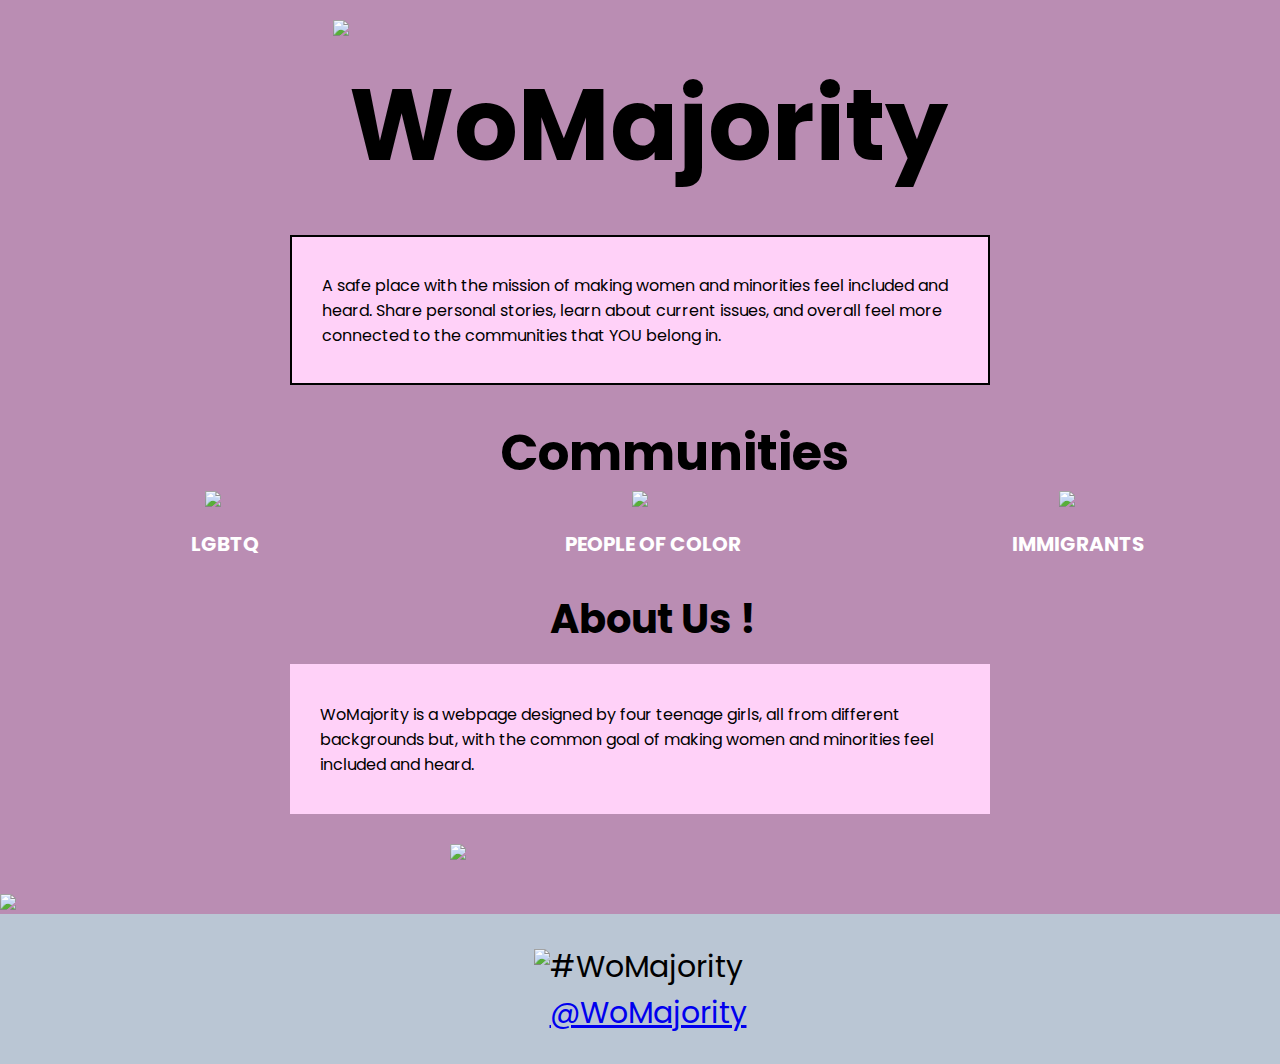
==== index.html @ 30cadb2a "m" ====
<!DOCTYPE html>
<html lang="en" dir="ltr">
<head>
<link href="https://fonts.googleapis.com/css?family=Poppins&display=swap" rel="stylesheet">
  <link rel="stylesheet" type="text/css" href="styles.css">
  <meta charset="utf-8">
  <meta name="viewport" content="width=device-width, initial-scale=1">
  <title>WoMajority</title>
</head>
<body>
  <div class="header">
<img src="file:///Users/apple/Desktop/logo.png">
    <h1>WoMajority</h1>
  </div>
  <div class="description">
    <p id="desc">A safe place with the mission of making women and minorities feel included and heard. Share personal stories, learn about current issues, and overall feel more connected to the communities that YOU belong in.
</p>
  </div>
  <h2>Communities</h2>
<div class="row-img">
  <div id="img1">
  <img id="prideimg" class="lgbtqbutton" id="button" src="https://files.slack.com/files-pri/TK5GC0Y6T-FLY0AEXTJ/lgbt_button_image.png" >
  </div>
  <div id="img2">
  <img class="pocbutton" id="button" src="https://files.slack.com/files-pri/TK5GC0Y6T-FLLK52ZKL/poc.jpg">
  </div>
  <div id="img3">
  <img class="immigrantsbutton" id="button" src="https://files.slack.com/files-pri/TK5GC0Y6T-FM06GM3P0/image_from_ios.jpg">
  </div>
</div> <br>
<div class="row-names">
<p id="pridep">LGBTQ</p>
<p id="pocp">PEOPLE OF COLOR</p>
<p>IMMIGRANTS</p>
</div>
<h2 id="xx">About Us !</h2>
<div class="about">
<p id="us-p">WoMajority is a webpage designed by four teenage girls, all from different backgrounds but, with the common goal of making women and minorities feel included and heard. </p>
</div>
<img id="us-img" src="https://files.slack.com/files-pri/TK5GC0Y6T-FLY9B9F8V/image_from_ios.jpg">
<div>
  <img class= "aak" src="https://files.slack.com/files-pri/TK5GC0Y6T-FLYCZT7HT/image_from_ios.jpg";
  <img class= "isabella" src="https://files.slack.com/files-pri/TK5GC0Y6T-FM08A708P/image_from_ios.jpg";
</div>

<div class="footer">
  <img id="ig" src="https://hire10.net/wp-content/uploads/2019/01/IG-logo-.png">
  <div class="info">
    <p id="hashtag">#WoMajority</p>
    <a id="at" href="https://www.instagram.com/womajority/">@WoMajority</a>
    </div>
</div>



  <script src="https://ajax.googleapis.com/ajax/libs/jquery/2.1.3/jquery.min.js"></script>
  <script type ="text/javascript" src="./index.js"></script>
</body>
---- styles.css ----
*{
  padding: 0;
  margin:0;
  box-sizing:border-box;
}
body{
  background-color: #BA8DB3;

}
img{
  height: 200px;
}
h1{
  padding-top: 30px;
  font-size: 100px;
  color: black;
    font-family: 'Poppins', sans-serif;
}
.description{
  margin-top: 15px;
  display:flex;
  justify-content: center;
  height: 150px;
}
#desc{
  font-family: 'Poppins', sans-serif;
  background-color:#FFD1F8;
  width:700px;
  border: 2px solid black;
  display: flex;
  align-items: center;
  justify-content: center;
  padding: 30px;
}
.header{
  margin-top: 20px;
  display:flex;
  justify-content: center;
}
h2{
  font-family: 'Poppins', sans-serif;
  font-size: 50px;
  margin-top: 30px;
  margin-left: 500px;
}
#xx{
  font-family: 'Poppins', sans-serif;
  font-size: 40px;
  margin-top: 30px;
  margin-left: 550px;

}
#prideimg{
  height:250px;
}
.row-img{
  display: flex;
  align-items: center;
  justify-content: space-around;
}
.row-names{
  display: flex;
  align-items: center;
  justify-content: space-around;
  color: white;
  font-family: 'Poppins', sans-serif;
  font-size: 20px;
  font-weight: bold;
}
#pridep{
  margin-left: 55px;
}
#pocp{
  padding-left:35px;
}
.about{
  margin-top: 15px;
  display:flex;
  justify-content: center;
  height: 150px;
}
#us-p{
  font-family: 'Poppins', sans-serif;
  background-color:#FFD1F8;
  width:700px;

  display: flex;
  align-items: center;
  justify-content: center;
  padding: 30px;
}
#us-img{
  height:300px;
  margin-top: 30px;
margin-left: 450px;
margin-bottom: 30px;
}
.footer{
  /*position: relative;*/
  height: 150px;
  width: 100%;
  background-color:#BAC6D4;
  display:flex;
  justify-content: center;
}
#hashtag{
font-family: 'Poppins', sans-serif;
font-size: 30px;

}
#at{
  font-family: 'Poppins', sans-serif;
  font-size: 30px;
  /* display:flex;
  justify-content: center; */
}
.info{
margin-top: 30px;

}

#ig{
  margin-top: 35px;
  height:80px;



}
#img1:hover{
  background-image: none;
  background-color: #FAF1C9;
}
#img2:hover{
  background-image: none;
  background-color: #FAF1C9;
  padding:25px;
}
#img3:hover{
  background-image: none;
  background-color: #FAF1C9;
  padding:25px;
}
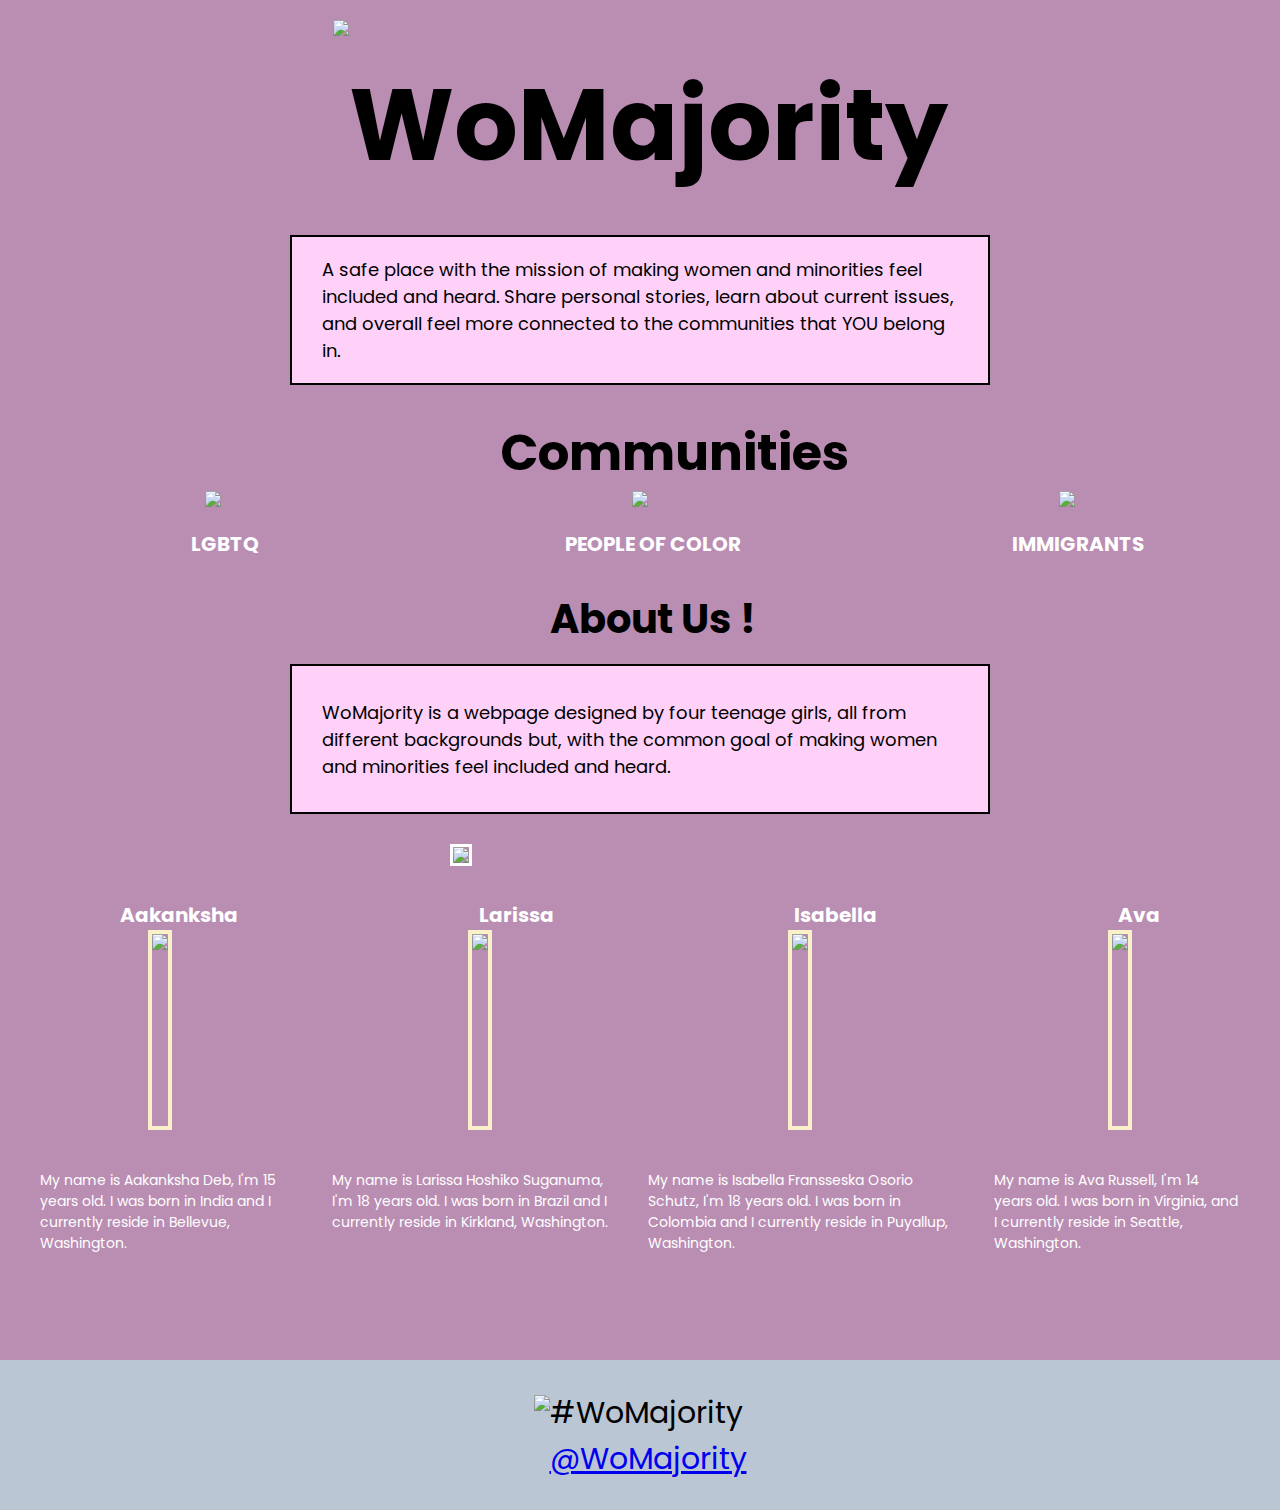
==== commit 6cd03ca9: "m" ====
--- a/index.html
+++ b/index.html
@@ -38,9 +38,23 @@
 <p id="us-p">WoMajority is a webpage designed by four teenage girls, all from different backgrounds but, with the common goal of making women and minorities feel included and heard. </p>
 </div>
 <img id="us-img" src="https://files.slack.com/files-pri/TK5GC0Y6T-FLY9B9F8V/image_from_ios.jpg">
-<div>
-  <img class= "aak" src="https://files.slack.com/files-pri/TK5GC0Y6T-FLYCZT7HT/image_from_ios.jpg";
-  <img class= "isabella" src="https://files.slack.com/files-pri/TK5GC0Y6T-FM08A708P/image_from_ios.jpg";
+<div class="row-names-img4">
+<p>Aakanksha</p>
+<p>Larissa</p>
+<p>Isabella</p>
+<p>Ava</p>
+</div>
+<div class="img-four">
+  <img class="aak" src="https://files.slack.com/files-pri/TK5GC0Y6T-FLYCZT7HT/image_from_ios.jpg">
+  <img class="larissa" src="https://files.slack.com/files-pri/TK5GC0Y6T-FLT02S249/image_from_ios.jpg">
+  <img class="isabella" src="https://files.slack.com/files-pri/TK5GC0Y6T-FM08A708P/image_from_ios.jpg">
+  <img class="ava" src="https://files.slack.com/files-pri/TK5GC0Y6T-FM0H15AJJ/img_0198.jpg">
+</div>
+<div class="dis">
+  <p class="bio"> My name is Aakanksha Deb, I'm 15 years old. I was born in India and I currently reside in Bellevue, Washington.</p>
+  <p class="bio"> My name is Larissa Hoshiko Suganuma, I'm 18 years old. I was born in Brazil and I currently reside in Kirkland, Washington.</p>
+  <p class="bio"> My name is Isabella Fransseska Osorio Schutz, I'm 18 years old. I was born in Colombia and I currently reside in Puyallup, Washington.</p>
+  <p class="bio"> My name is Ava Russell, I'm 14 years old. I was born in Virginia, and I currently reside in Seattle, Washington. </p>
 </div>
 
 <div class="footer">
--- a/styles.css
+++ b/styles.css
@@ -31,6 +31,7 @@
   align-items: center;
   justify-content: center;
   padding: 30px;
+  font-size: 18px;
 }
 .header{
   margin-top: 20px;
@@ -83,17 +84,19 @@
   font-family: 'Poppins', sans-serif;
   background-color:#FFD1F8;
   width:700px;
-
+ border: 2px solid black;
   display: flex;
   align-items: center;
   justify-content: center;
   padding: 30px;
+  font-size: 18px;
 }
 #us-img{
   height:300px;
   margin-top: 30px;
 margin-left: 450px;
 margin-bottom: 30px;
+border: 3px solid white;
 }
 .footer{
   /*position: relative;*/
@@ -116,15 +119,10 @@
 }
 .info{
 margin-top: 30px;
-
 }
-
 #ig{
   margin-top: 35px;
   height:80px;
-
-
-
 }
 #img1:hover{
   background-image: none;
@@ -140,3 +138,44 @@
   background-color: #FAF1C9;
   padding:25px;
 }
+.img-four{
+  display: flex;
+  justify-content: space-around;
+}
+.larissa{
+  border:4px solid #FAF1C9;
+}
+.ava{
+  border:4px solid #FAF1C9;
+}
+.isabella{
+  border:4px solid #FAF1C9;
+}
+.aak{
+  border:4px solid #FAF1C9;
+}
+.row-names-img4{
+  display: flex;
+  align-items: center;
+  justify-content: space-around;
+  color: white;
+  font-family: 'Poppins', sans-serif;
+  font-size: 20px;
+  font-weight: bold;
+}
+.dis{
+  color: white;
+  font-family: 'Poppins', sans-serif;
+  font-size: 14px;
+  display:flex;
+  column-span: all;
+  margin:20px;
+}
+.bio {
+  display:flex;
+  column-span: all;
+  height: 150px;
+  margin-left: 100px;
+  margin-right: 100px;
+  margin:20px;
+}
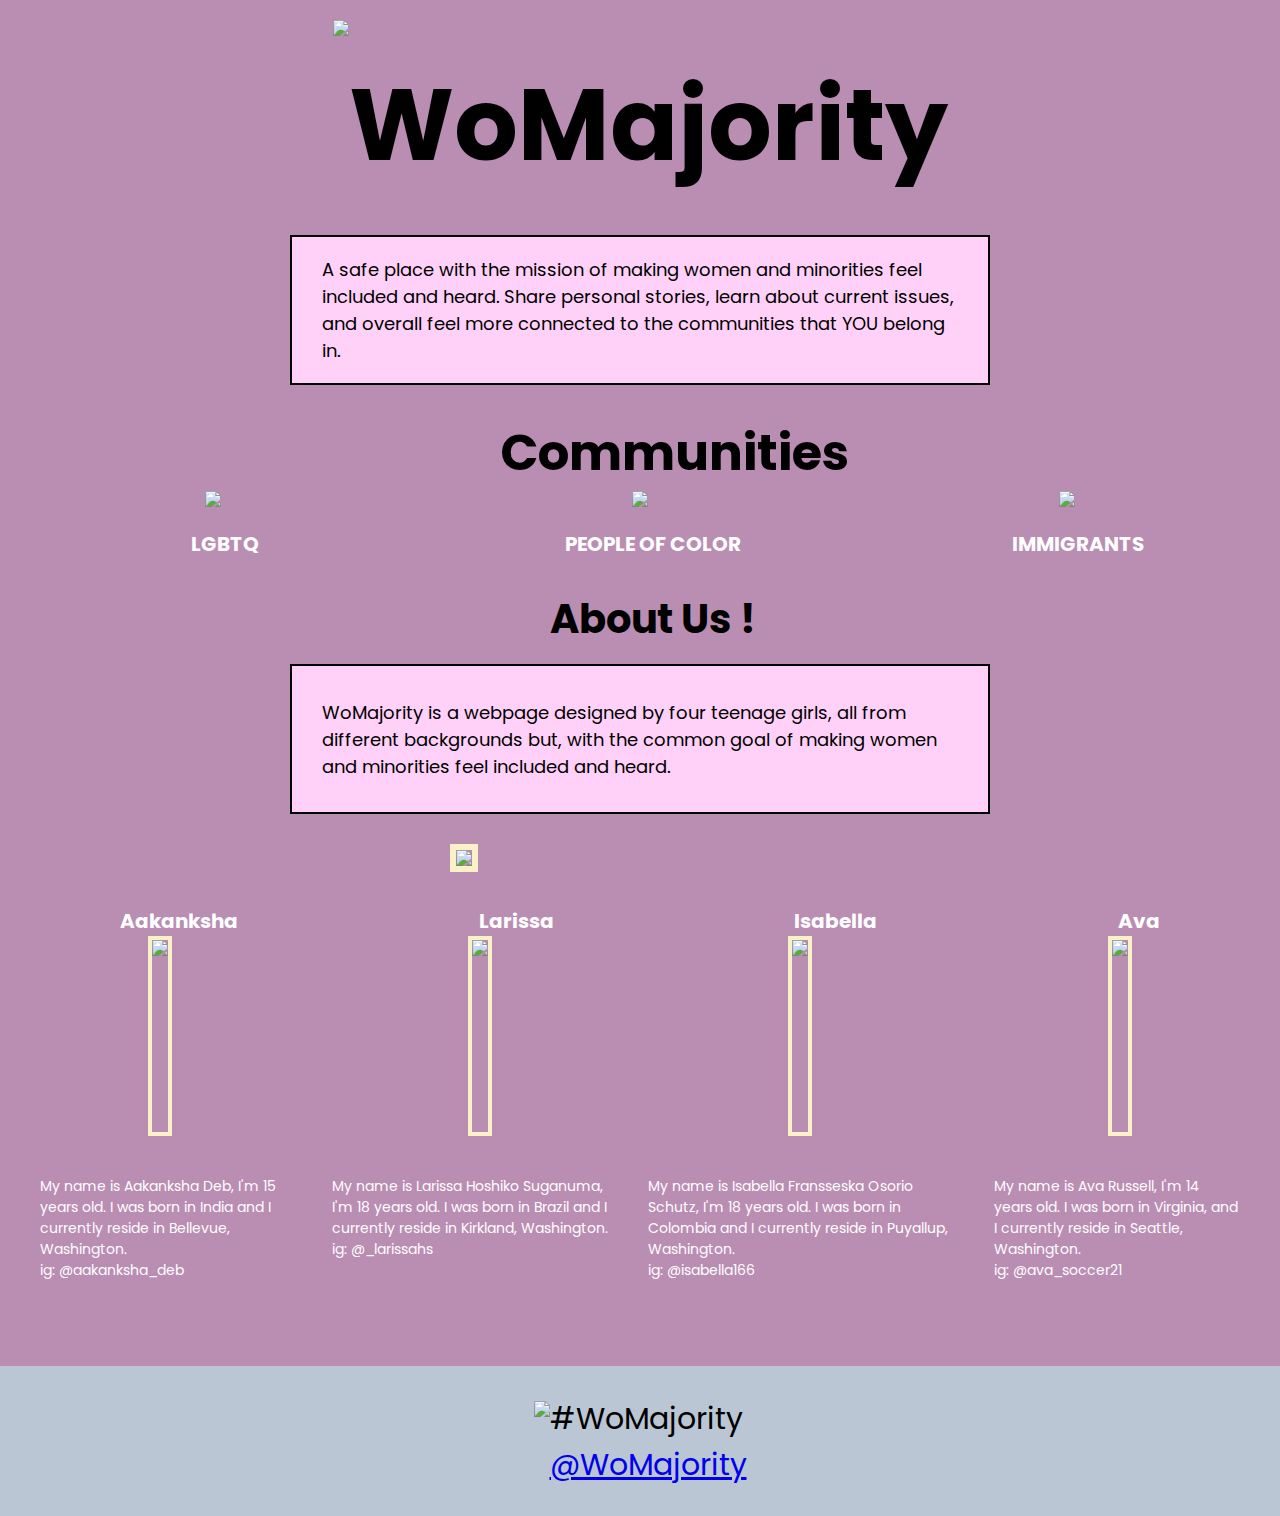
==== commit 1af7c1a0: "m" ====
--- a/index.html
+++ b/index.html
@@ -51,10 +51,10 @@
   <img class="ava" src="https://files.slack.com/files-pri/TK5GC0Y6T-FM0H15AJJ/img_0198.jpg">
 </div>
 <div class="dis">
-  <p class="bio"> My name is Aakanksha Deb, I'm 15 years old. I was born in India and I currently reside in Bellevue, Washington.</p>
-  <p class="bio"> My name is Larissa Hoshiko Suganuma, I'm 18 years old. I was born in Brazil and I currently reside in Kirkland, Washington.</p>
-  <p class="bio"> My name is Isabella Fransseska Osorio Schutz, I'm 18 years old. I was born in Colombia and I currently reside in Puyallup, Washington.</p>
-  <p class="bio"> My name is Ava Russell, I'm 14 years old. I was born in Virginia, and I currently reside in Seattle, Washington. </p>
+  <p class="bio"> My name is Aakanksha Deb, I'm 15 years old. I was born in India and I currently reside in Bellevue, Washington.<br>ig: @aakanksha_deb</p>
+  <p class="bio"> My name is Larissa Hoshiko Suganuma, I'm 18 years old. I was born in Brazil and I currently reside in Kirkland, Washington.<br>ig: @_larissahs</p>
+  <p class="bio"> My name is Isabella Fransseska Osorio Schutz, I'm 18 years old. I was born in Colombia and I currently reside in Puyallup, Washington.<br>ig: @isabella166</p>
+  <p class="bio"> My name is Ava Russell, I'm 14 years old. I was born in Virginia, and I currently reside in Seattle, Washington.<br>ig: @ava_soccer21 </p>
 </div>
 
 <div class="footer">
--- a/styles.css
+++ b/styles.css
@@ -96,7 +96,7 @@
   margin-top: 30px;
 margin-left: 450px;
 margin-bottom: 30px;
-border: 3px solid white;
+border:6px solid #FAF1C9;
 }
 .footer{
   /*position: relative;*/
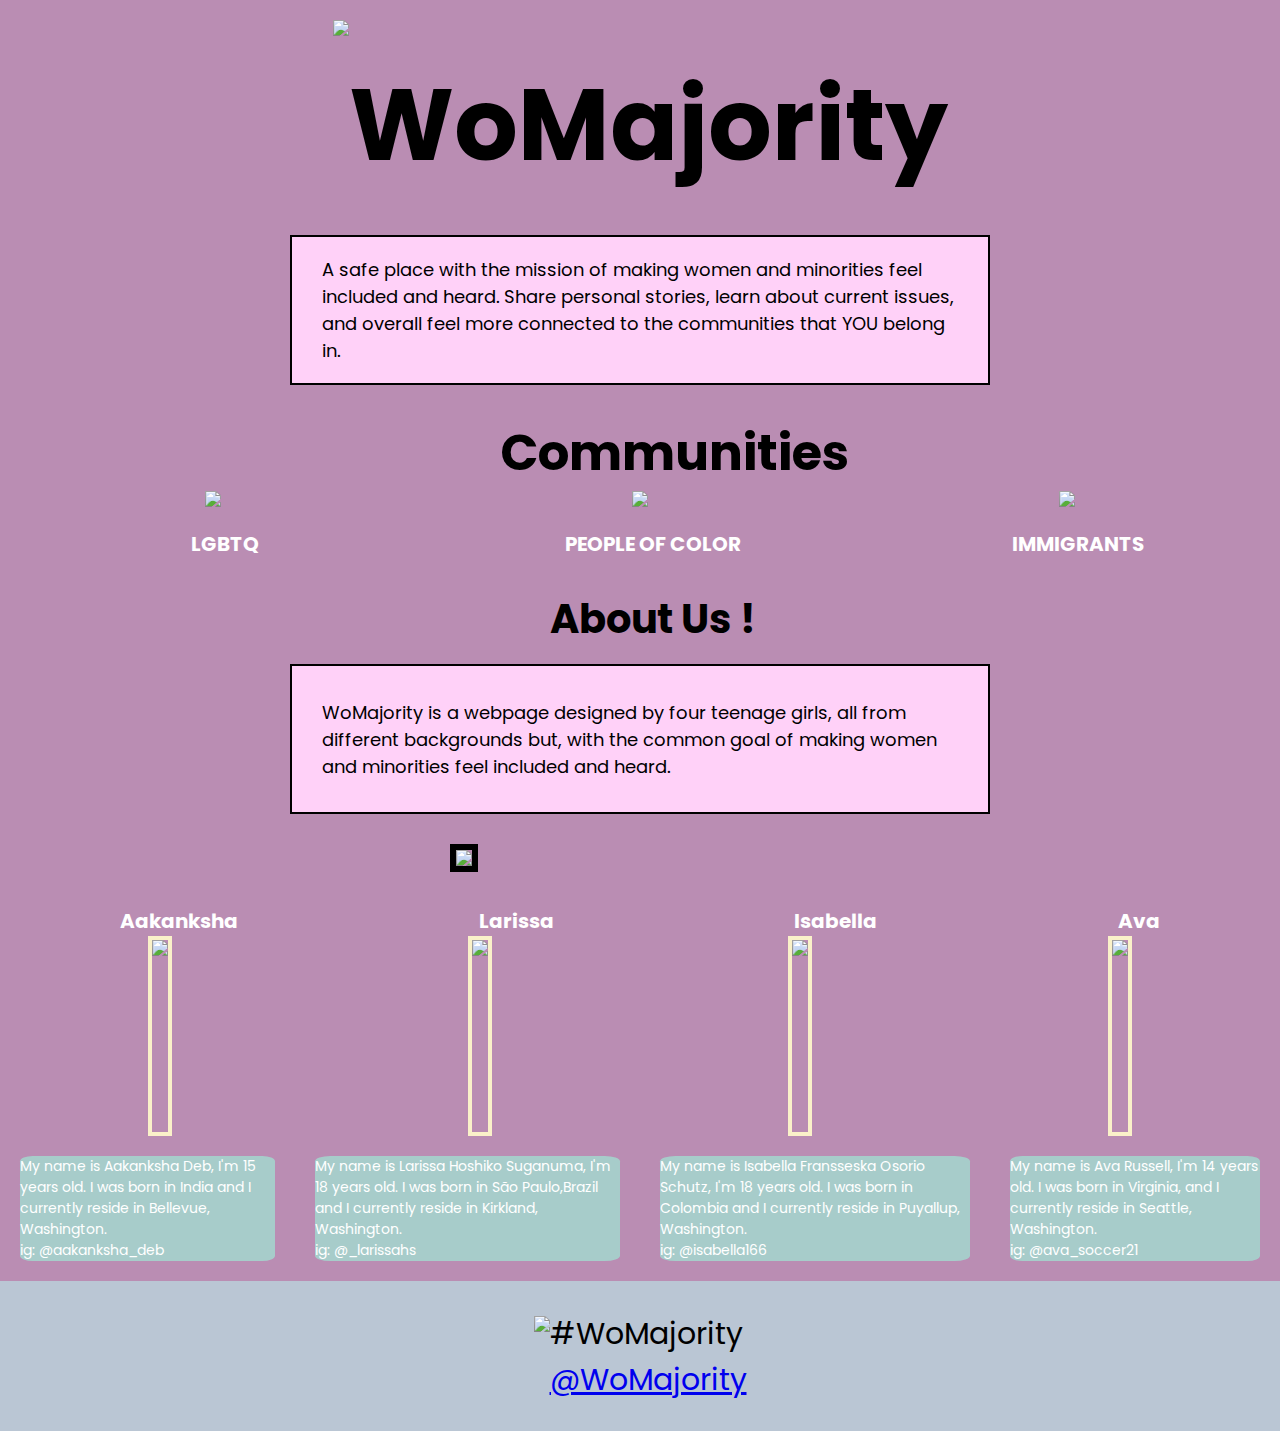
==== commit 08fbb24b: "m" ====
--- a/index.html
+++ b/index.html
@@ -52,7 +52,7 @@
 </div>
 <div class="dis">
   <p class="bio"> My name is Aakanksha Deb, I'm 15 years old. I was born in India and I currently reside in Bellevue, Washington.<br>ig: @aakanksha_deb</p>
-  <p class="bio"> My name is Larissa Hoshiko Suganuma, I'm 18 years old. I was born in Brazil and I currently reside in Kirkland, Washington.<br>ig: @_larissahs</p>
+  <p class="bio"> My name is Larissa Hoshiko Suganuma, I'm 18 years old. I was born in São Paulo,Brazil and I currently reside in Kirkland, Washington.<br>ig: @_larissahs</p>
   <p class="bio"> My name is Isabella Fransseska Osorio Schutz, I'm 18 years old. I was born in Colombia and I currently reside in Puyallup, Washington.<br>ig: @isabella166</p>
   <p class="bio"> My name is Ava Russell, I'm 14 years old. I was born in Virginia, and I currently reside in Seattle, Washington.<br>ig: @ava_soccer21 </p>
 </div>
--- a/styles.css
+++ b/styles.css
@@ -92,11 +92,11 @@
   font-size: 18px;
 }
 #us-img{
-  height:300px;
-  margin-top: 30px;
+height:300px;
+margin-top: 30px;
 margin-left: 450px;
 margin-bottom: 30px;
-border:6px solid #FAF1C9;
+border:6px solid black;
 }
 .footer{
   /*position: relative;*/
@@ -169,13 +169,17 @@
   font-size: 14px;
   display:flex;
   column-span: all;
-  margin:20px;
 }
 .bio {
   display:flex;
   column-span: all;
-  height: 150px;
-  margin-left: 100px;
-  margin-right: 100px;
+  /* height: 150px; */
+  /* margin-left: 100px;
+  margin-right: 100px; */
   margin:20px;
+  background-color:#A7CCCA;
+  border-radius: 5%;
 }
+.oo{
+  background-color: grey:
+}
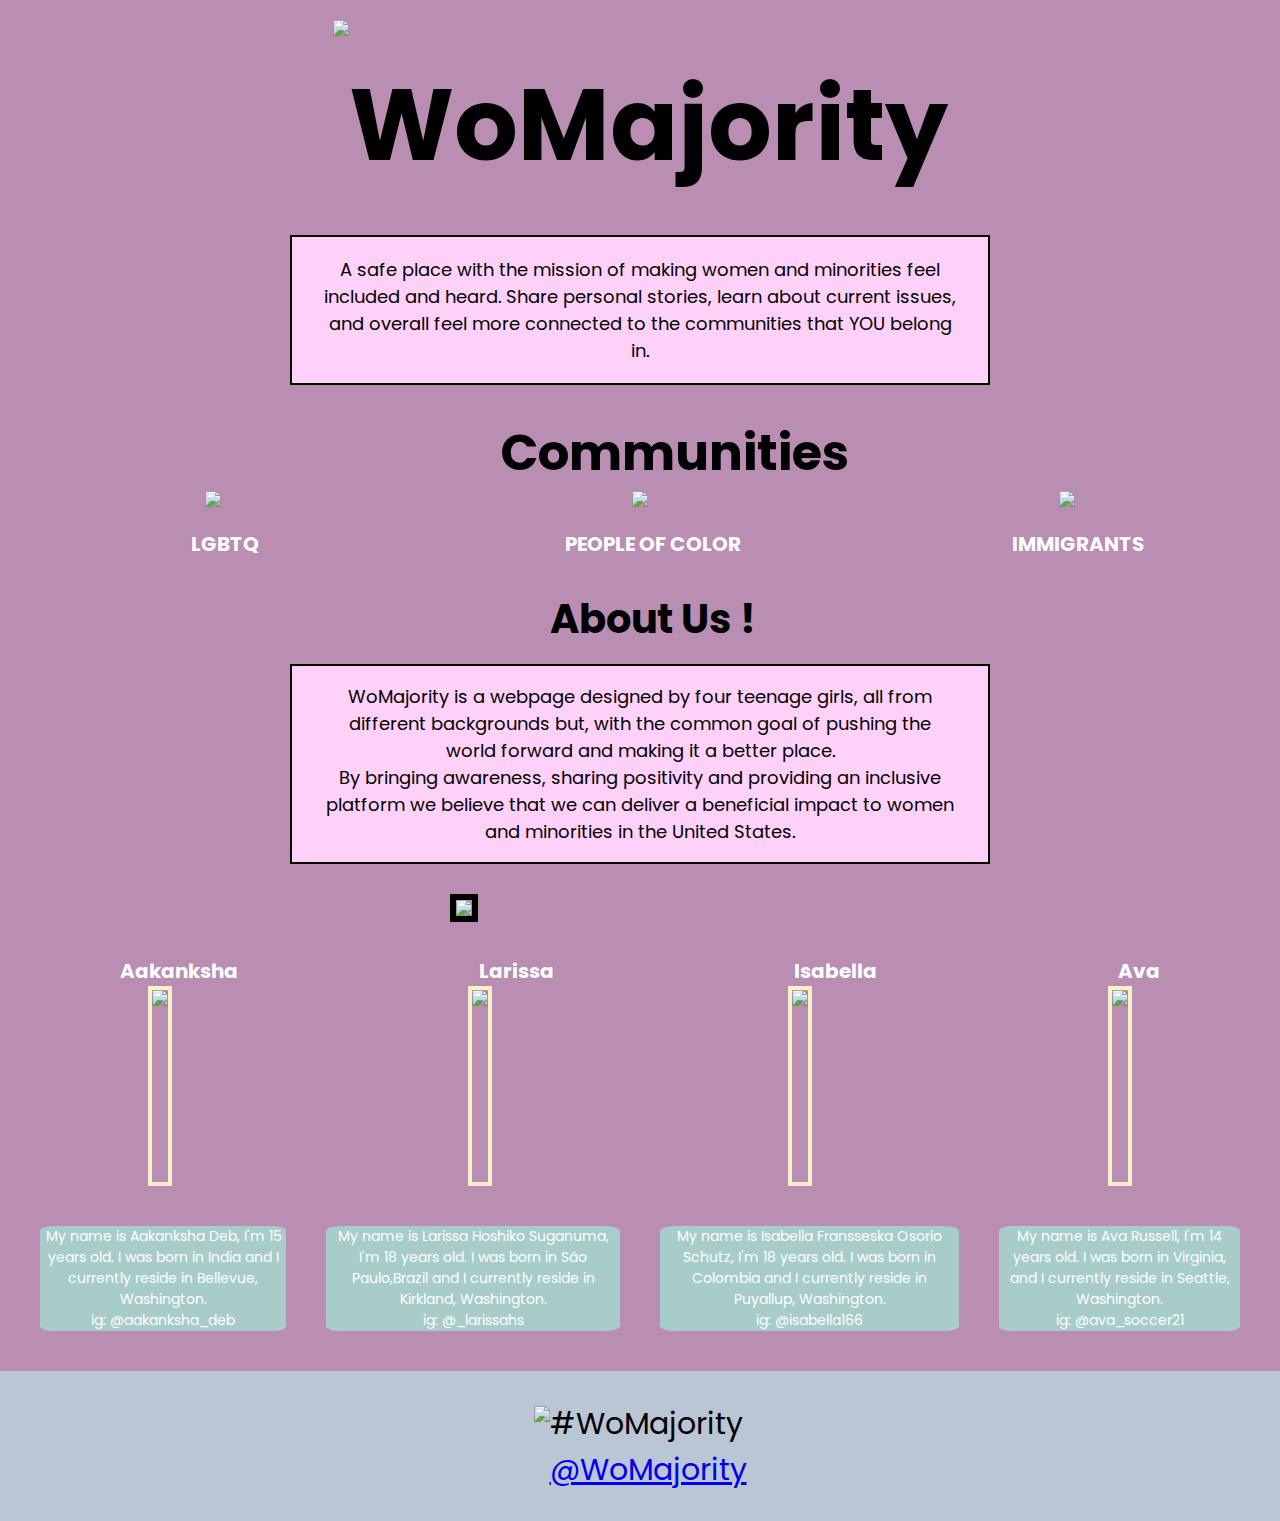
==== commit fae9e50d: "m" ====
--- a/index.html
+++ b/index.html
@@ -35,7 +35,7 @@
 </div>
 <h2 id="xx">About Us !</h2>
 <div class="about">
-<p id="us-p">WoMajority is a webpage designed by four teenage girls, all from different backgrounds but, with the common goal of making women and minorities feel included and heard. </p>
+<p id="us-p">WoMajority is a webpage designed by four teenage girls, all from different backgrounds but, with the common goal of pushing the world forward and making it a better place.<br>By bringing awareness, sharing positivity and providing an inclusive platform we believe that we can deliver a beneficial impact to women and minorities in the United States. </p>
 </div>
 <img id="us-img" src="https://files.slack.com/files-pri/TK5GC0Y6T-FLY9B9F8V/image_from_ios.jpg">
 <div class="row-names-img4">
--- a/styles.css
+++ b/styles.css
@@ -23,6 +23,7 @@
   height: 150px;
 }
 #desc{
+  text-align:center;
   font-family: 'Poppins', sans-serif;
   background-color:#FFD1F8;
   width:700px;
@@ -78,9 +79,10 @@
   margin-top: 15px;
   display:flex;
   justify-content: center;
-  height: 150px;
+  height: 200px;
 }
 #us-p{
+  text-align: center;
   font-family: 'Poppins', sans-serif;
   background-color:#FFD1F8;
   width:700px;
@@ -169,13 +171,12 @@
   font-size: 14px;
   display:flex;
   column-span: all;
+    margin:20px;
 }
 .bio {
+  text-align: center;
   display:flex;
   column-span: all;
-  /* height: 150px; */
-  /* margin-left: 100px;
-  margin-right: 100px; */
   margin:20px;
   background-color:#A7CCCA;
   border-radius: 5%;
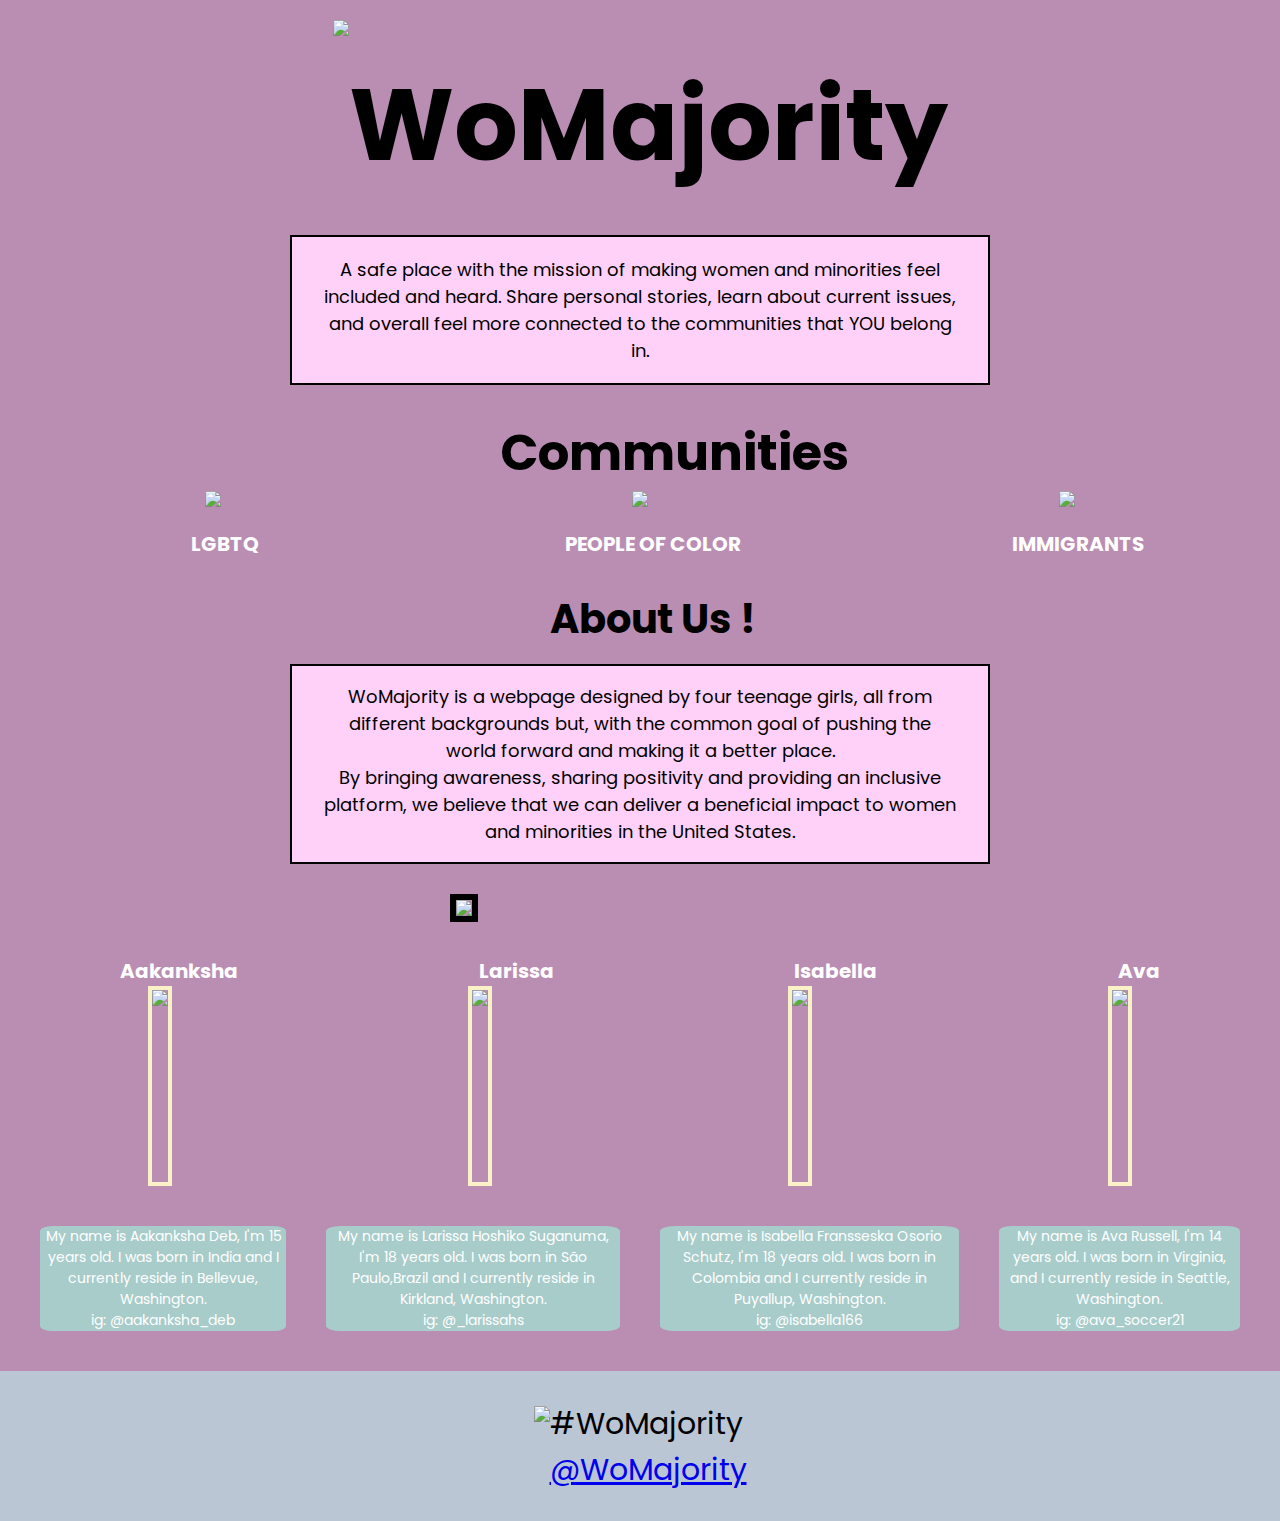
==== commit 3f5f94e8: "m" ====
--- a/index.html
+++ b/index.html
@@ -35,7 +35,7 @@
 </div>
 <h2 id="xx">About Us !</h2>
 <div class="about">
-<p id="us-p">WoMajority is a webpage designed by four teenage girls, all from different backgrounds but, with the common goal of pushing the world forward and making it a better place.<br>By bringing awareness, sharing positivity and providing an inclusive platform we believe that we can deliver a beneficial impact to women and minorities in the United States. </p>
+<p id="us-p">WoMajority is a webpage designed by four teenage girls, all from different backgrounds but, with the common goal of pushing the world forward and making it a better place.<br>By bringing awareness, sharing positivity and providing an inclusive platform, we believe that we can deliver a beneficial impact to women and minorities in the United States. </p>
 </div>
 <img id="us-img" src="https://files.slack.com/files-pri/TK5GC0Y6T-FLY9B9F8V/image_from_ios.jpg">
 <div class="row-names-img4">
--- a/styles.css
+++ b/styles.css
@@ -5,7 +5,6 @@
 }
 body{
   background-color: #BA8DB3;
-
 }
 img{
   height: 200px;
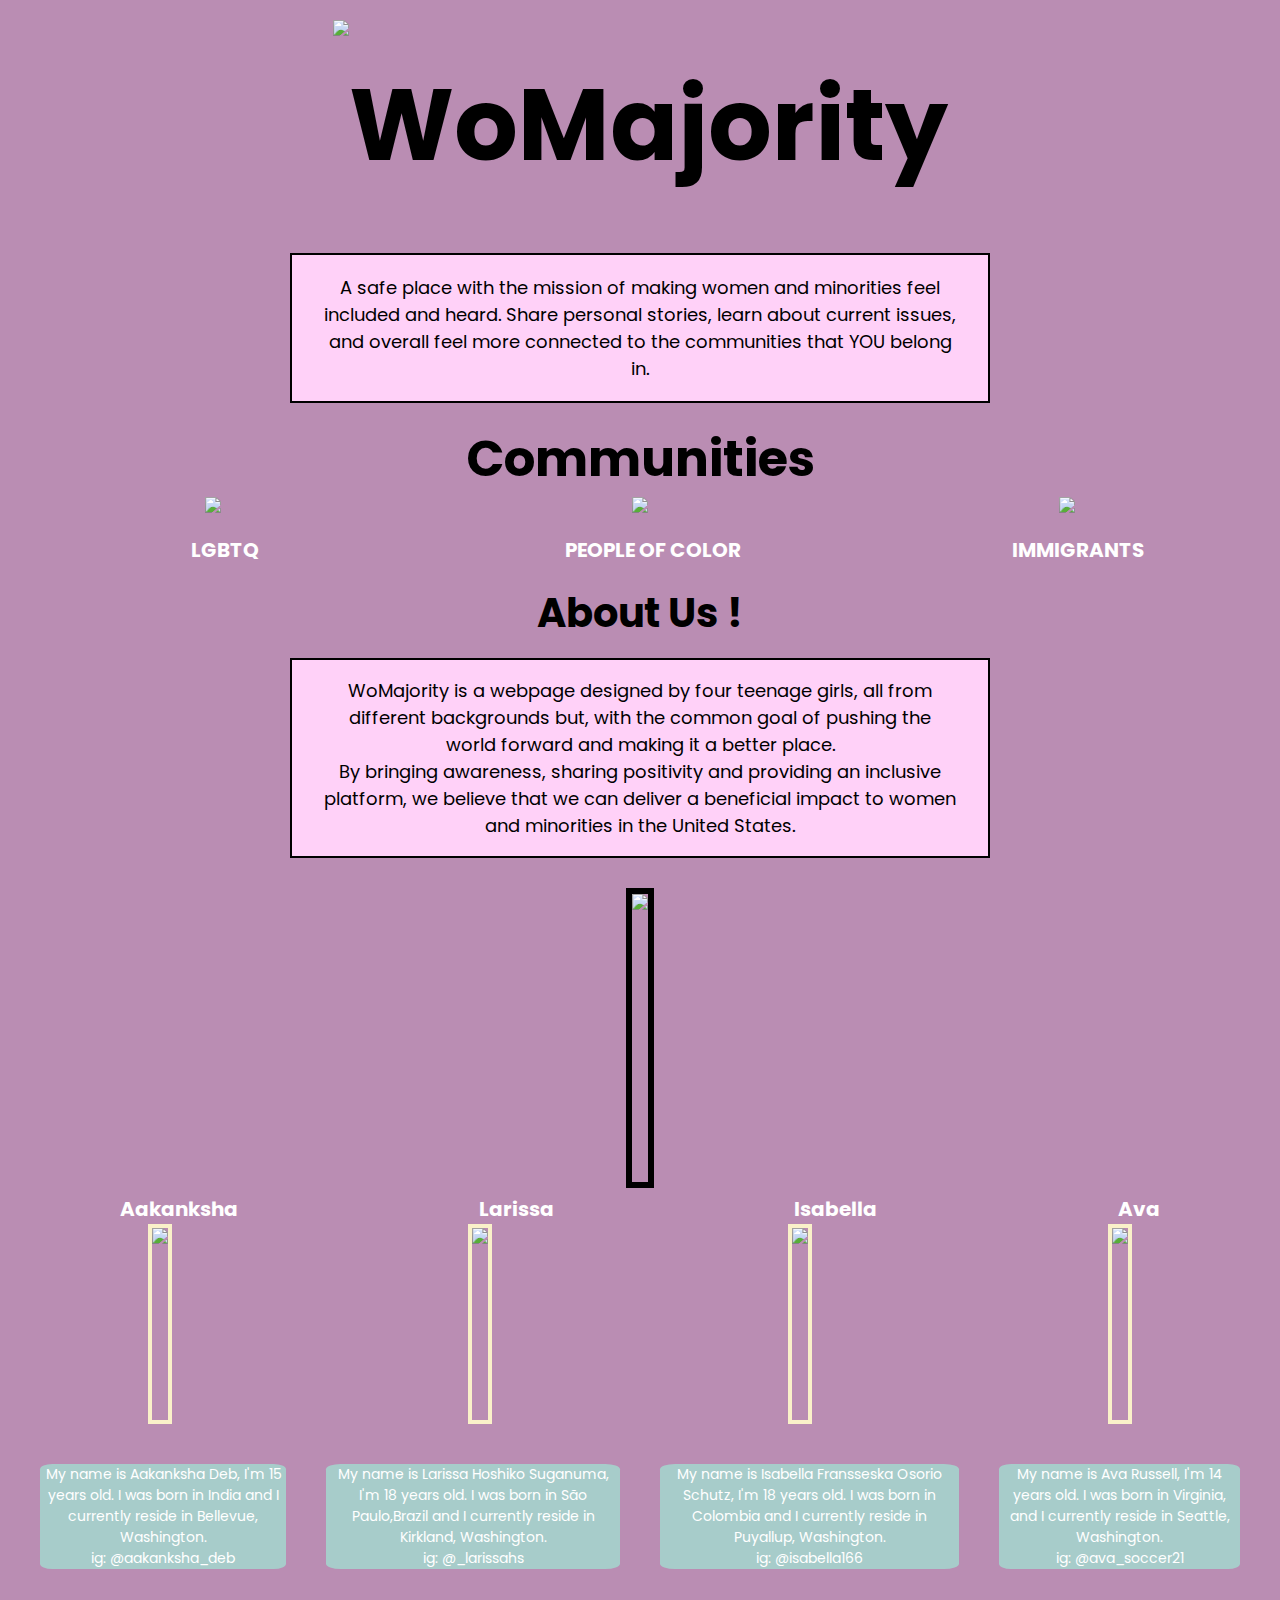
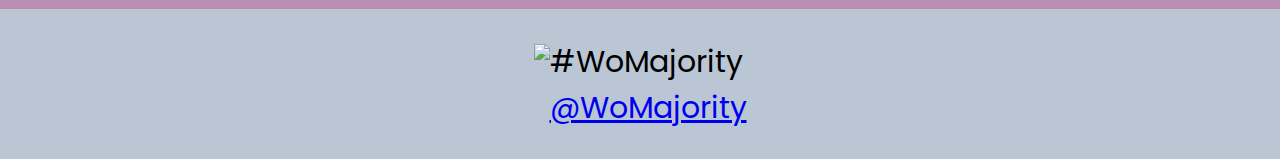
==== commit 6386f49d: "m" ====
--- a/index.html
+++ b/index.html
@@ -9,13 +9,13 @@
 </head>
 <body>
   <div class="header">
-<img src="file:///Users/apple/Desktop/logo.png">
+<img src="https://files.slack.com/files-pri/TK5GC0Y6T-FLNHN31S7/image_from_ios.png">
     <h1>WoMajority</h1>
-  </div>
+  </div><br>
   <div class="description">
     <p id="desc">A safe place with the mission of making women and minorities feel included and heard. Share personal stories, learn about current issues, and overall feel more connected to the communities that YOU belong in.
 </p>
-  </div>
+  </div><br>
   <h2>Communities</h2>
 <div class="row-img">
   <div id="img1">
@@ -32,12 +32,14 @@
 <p id="pridep">LGBTQ</p>
 <p id="pocp">PEOPLE OF COLOR</p>
 <p>IMMIGRANTS</p>
-</div>
+</div><br>
 <h2 id="xx">About Us !</h2>
 <div class="about">
 <p id="us-p">WoMajority is a webpage designed by four teenage girls, all from different backgrounds but, with the common goal of pushing the world forward and making it a better place.<br>By bringing awareness, sharing positivity and providing an inclusive platform, we believe that we can deliver a beneficial impact to women and minorities in the United States. </p>
 </div>
-<img id="us-img" src="https://files.slack.com/files-pri/TK5GC0Y6T-FLY9B9F8V/image_from_ios.jpg">
+<div class="us-img">
+<img id="uu" src="https://files.slack.com/files-pri/TK5GC0Y6T-FLY9B9F8V/image_from_ios.jpg">
+</div><br><br>
 <div class="row-names-img4">
 <p>Aakanksha</p>
 <p>Larissa</p>
--- a/styles.css
+++ b/styles.css
@@ -41,15 +41,12 @@
 h2{
   font-family: 'Poppins', sans-serif;
   font-size: 50px;
-  margin-top: 30px;
-  margin-left: 500px;
+  display:flex;
+  justify-content:center;
 }
 #xx{
   font-family: 'Poppins', sans-serif;
   font-size: 40px;
-  margin-top: 30px;
-  margin-left: 550px;
-
 }
 #prideimg{
   height:250px;
@@ -92,12 +89,16 @@
   padding: 30px;
   font-size: 18px;
 }
-#us-img{
+.us-img{
 height:300px;
-margin-top: 30px;
-margin-left: 450px;
-margin-bottom: 30px;
-border:6px solid black;
+display: flex;
+justify-content: center;
+}
+#uu{
+  border:6px solid black;
+  height:300px;
+  margin-top: 30px;
+  margin-bottom: 30px;
 }
 .footer{
   /*position: relative;*/
@@ -181,5 +182,5 @@
   border-radius: 5%;
 }
 .oo{
-  background-color: grey:
+  background-color: grey;
 }
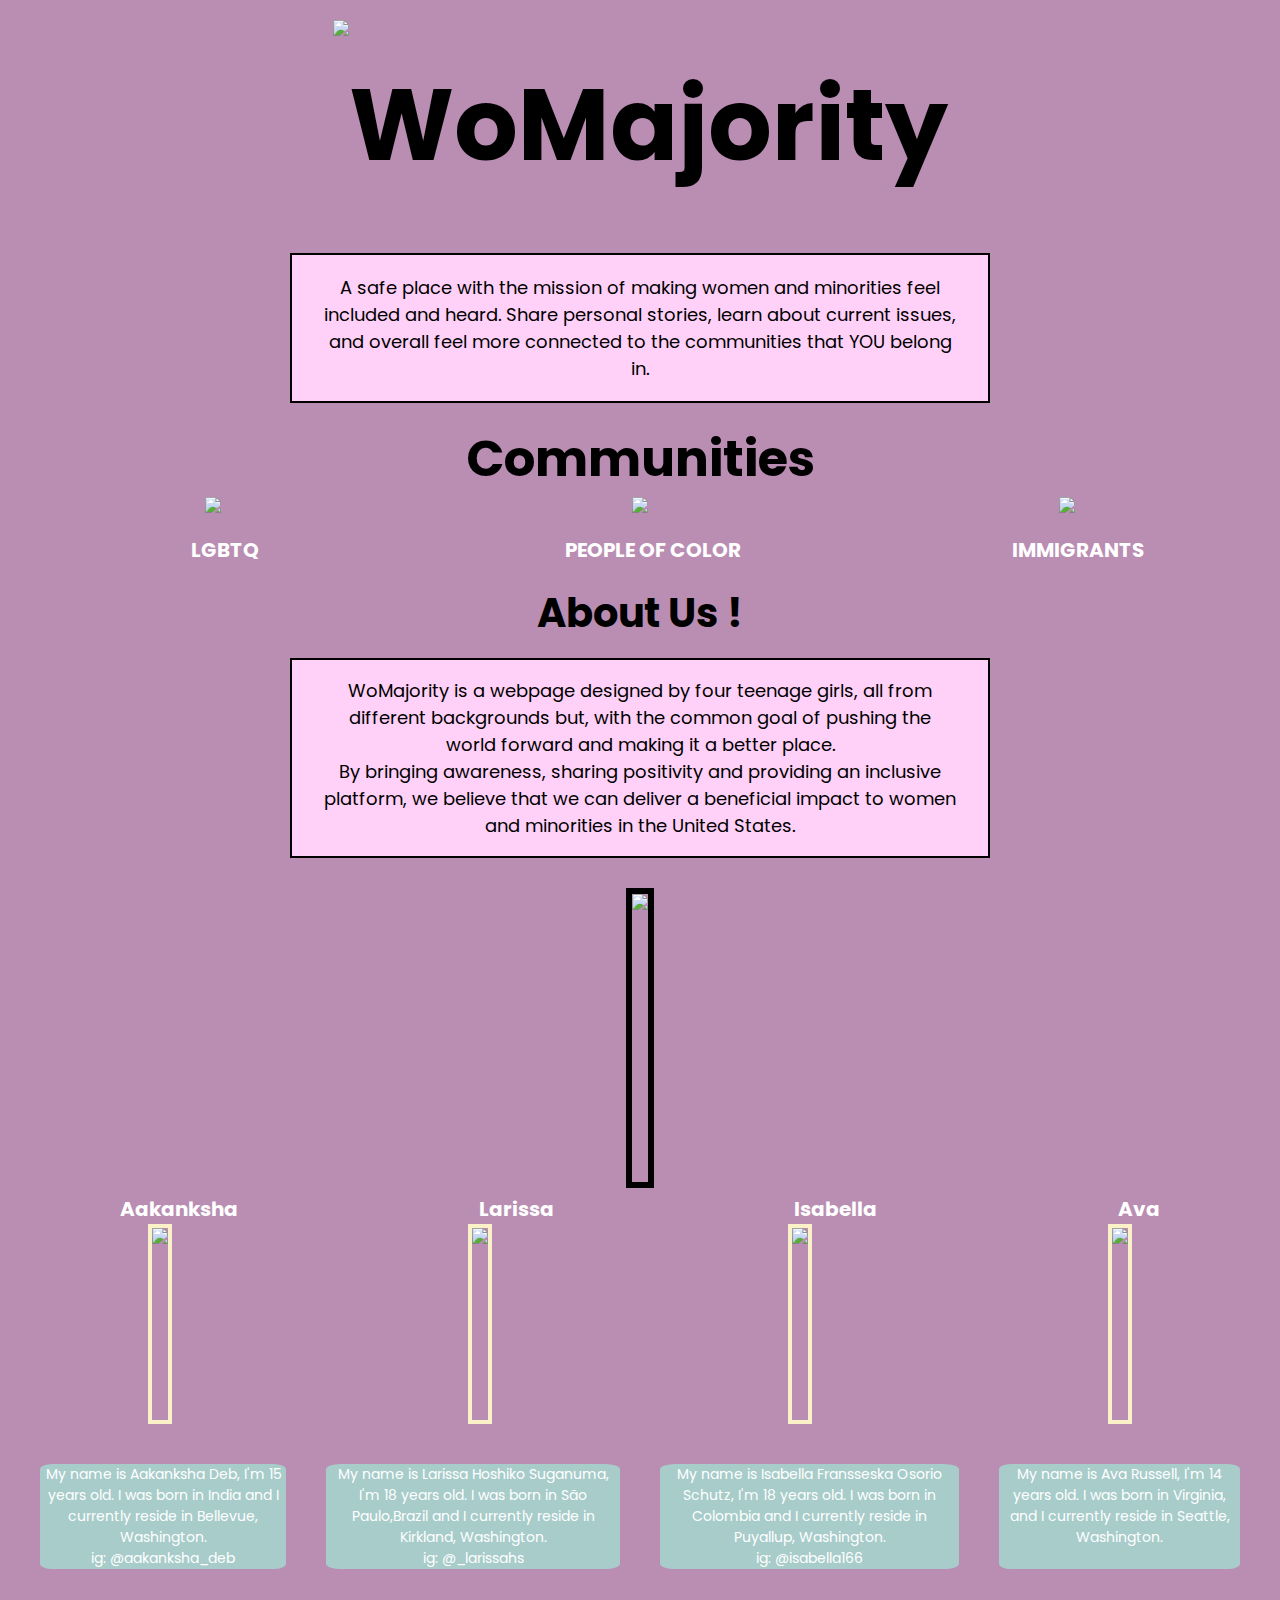
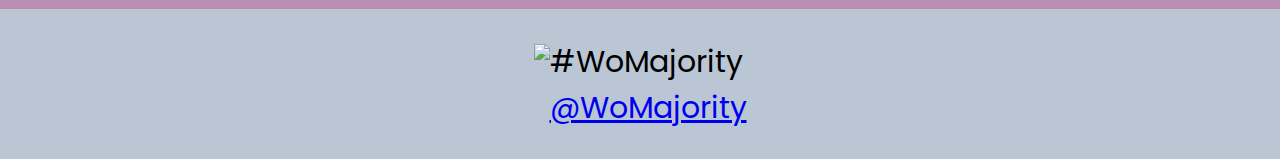
==== commit 9cb0e216: "m" ====
--- a/index.html
+++ b/index.html
@@ -56,7 +56,7 @@
   <p class="bio"> My name is Aakanksha Deb, I'm 15 years old. I was born in India and I currently reside in Bellevue, Washington.<br>ig: @aakanksha_deb</p>
   <p class="bio"> My name is Larissa Hoshiko Suganuma, I'm 18 years old. I was born in São Paulo,Brazil and I currently reside in Kirkland, Washington.<br>ig: @_larissahs</p>
   <p class="bio"> My name is Isabella Fransseska Osorio Schutz, I'm 18 years old. I was born in Colombia and I currently reside in Puyallup, Washington.<br>ig: @isabella166</p>
-  <p class="bio"> My name is Ava Russell, I'm 14 years old. I was born in Virginia, and I currently reside in Seattle, Washington.<br>ig: @ava_soccer21 </p>
+  <p class="bio"> My name is Ava Russell, I'm 14 years old. I was born in Virginia, and I currently reside in Seattle, Washington.<br></p>
 </div>
 
 <div class="footer">
